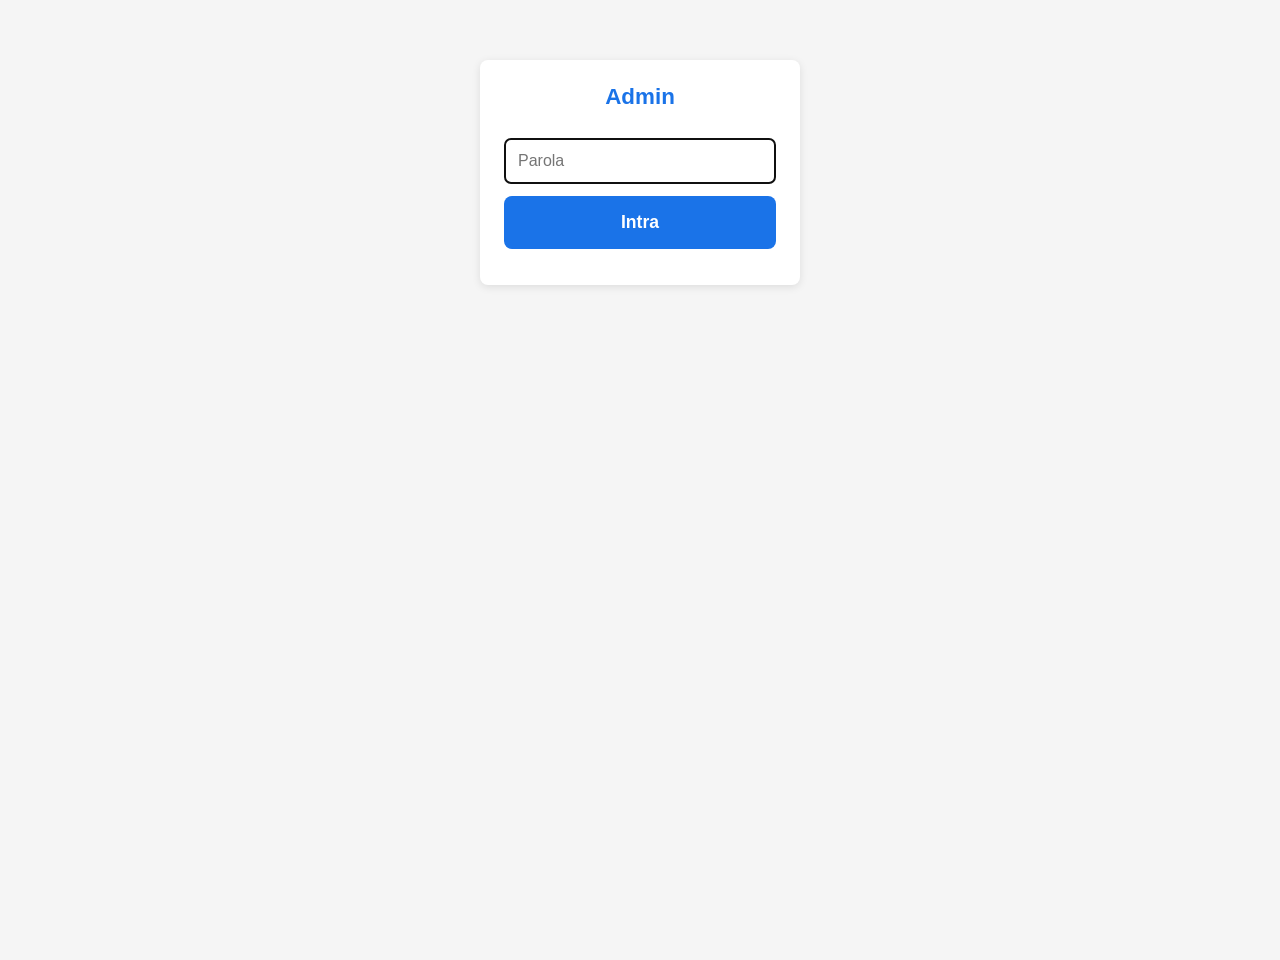
==== admin.html @ d81a5524 "Initial commit: QR attendance scanner for kids summer camp Frontend (scanner + admin), Google Apps S" ====
<!DOCTYPE html>
<html lang="ro">
<head>
  <meta charset="UTF-8">
  <meta name="viewport" content="width=device-width, initial-scale=1.0">
  <title>Admin - Prezenta</title>
  <link rel="stylesheet" href="style.css">
</head>
<body>

<!-- Login gate -->
<div id="loginScreen" class="login-box">
  <h1>Admin</h1>
  <input type="password" id="passInput" placeholder="Parola" autofocus>
  <button class="btn btn-primary" onclick="tryLogin()">Intra</button>
  <div id="loginError" style="color:#c62828;margin-top:8px;display:none">Parola gresita</div>
</div>

<!-- Main content -->
<div id="adminContent" class="container hidden">
  <h1>Admin Prezenta</h1>

  <div class="tabs">
    <button class="tab-btn active" onclick="switchTab('log')" id="tabLog">Log</button>
    <button class="tab-btn" onclick="switchTab('attendance')" id="tabAttendance">Prezenta</button>
    <button class="tab-btn" onclick="switchTab('stats')" id="tabStats">Statistici</button>
  </div>

  <!-- Log view -->
  <div id="logView">
    <div class="filter-bar">
      <select id="statusFilter">
        <option value="">Toate</option>
        <option value="OK">OK</option>
        <option value="DUPLICAT">DUPLICAT</option>
        <option value="ID_NECUNOSCUT">ID_NECUNOSCUT</option>
      </select>
      <button onclick="loadLog()">Reincarca</button>
    </div>
    <div id="logTable"></div>
  </div>

  <!-- Attendance view -->
  <div id="attendanceView" class="hidden">
    <div id="attendanceStats" class="stats"></div>
    <div class="filter-bar">
      <button onclick="loadAttendance()">Reincarca</button>
    </div>
    <div id="attendanceTable"></div>
  </div>

  <!-- Stats view -->
  <div id="statsView" class="hidden">
    <div class="filter-bar">
      <button onclick="loadStats()">Reincarca</button>
    </div>
    <div id="statsContent"></div>
  </div>

  <div class="footer">
    <a href="index.html">Scanner</a>
    <a id="sheetLink" href="#" target="_blank">Deschide Google Sheet</a>
  </div>
</div>

<script src="config.js"></script>
<script>
  document.getElementById("sheetLink").href = SHEET_URL;

  // Check session
  if (sessionStorage.getItem("admin_auth") === "1") {
    showAdmin();
  }

  document.getElementById("passInput").addEventListener("keydown", function(e) {
    if (e.key === "Enter") tryLogin();
  });

  function tryLogin() {
    const pass = document.getElementById("passInput").value;
    if (pass === ADMIN_PASS) {
      sessionStorage.setItem("admin_auth", "1");
      showAdmin();
    } else {
      document.getElementById("loginError").style.display = "block";
    }
  }

  function showAdmin() {
    document.getElementById("loginScreen").style.display = "none";
    document.getElementById("adminContent").classList.remove("hidden");
    loadLog();
  }

  let currentTab = "log";

  function switchTab(tab) {
    currentTab = tab;
    document.getElementById("tabLog").classList.toggle("active", tab === "log");
    document.getElementById("tabAttendance").classList.toggle("active", tab === "attendance");
    document.getElementById("tabStats").classList.toggle("active", tab === "stats");
    document.getElementById("logView").classList.toggle("hidden", tab !== "log");
    document.getElementById("attendanceView").classList.toggle("hidden", tab !== "attendance");
    document.getElementById("statsView").classList.toggle("hidden", tab !== "stats");

    if (tab === "log") loadLog();
    else if (tab === "attendance") loadAttendance();
    else loadStats();
  }

  function loadLog() {
    const container = document.getElementById("logTable");
    container.innerHTML = "<p>Se incarca...</p>";

    fetch(API_URL + "?action=log")
      .then(r => r.json())
      .then(data => {
        const filter = document.getElementById("statusFilter").value;
        let rows = data.log || [];
        if (filter) {
          rows = rows.filter(r => r.status === filter);
        }

        if (rows.length === 0) {
          container.innerHTML = "<p>Niciun rezultat.</p>";
          return;
        }

        let html = "<table><tr><th>Ora</th><th>ID</th><th>Nume</th><th>Zi</th><th>Status</th></tr>";
        rows.forEach(r => {
          const cls = r.status === "OK" ? "status-ok"
            : r.status === "DUPLICAT" ? "status-duplicat"
            : "status-necunoscut";
          html += "<tr><td>" + esc(r.timestamp) + "</td><td>" + esc(r.id) + "</td><td>"
            + esc(r.name) + "</td><td>" + esc(r.day) + "</td><td class='" + cls + "'>"
            + esc(r.status) + "</td></tr>";
        });
        html += "</table>";
        container.innerHTML = html;
      })
      .catch(() => {
        container.innerHTML = "<p style='color:#c62828'>Eroare la incarcare.</p>";
      });
  }

  function loadAttendance() {
    const container = document.getElementById("attendanceTable");
    const stats = document.getElementById("attendanceStats");
    container.innerHTML = "<p>Se incarca...</p>";
    stats.innerHTML = "";

    fetch(API_URL + "?action=attendance")
      .then(r => r.json())
      .then(data => {
        const counts = data.counts || {};
        const total = data.total || 0;
        stats.innerHTML = "Total inscrisi: " + total + "<br>"
          + "Luni: " + (counts.Luni || 0)
          + " | Marti: " + (counts.Marti || 0)
          + " | Miercuri: " + (counts.Miercuri || 0)
          + " | Joi: " + (counts.Joi || 0)
          + " | Vineri: " + (counts.Vineri || 0);

        const rows = data.attendance || [];
        if (rows.length === 0) {
          container.innerHTML = "<p>Niciun participant.</p>";
          return;
        }

        let html = "<table><tr><th>ID</th><th>Prenume</th><th>Nume</th><th>Echipa</th><th>Varsta</th><th>Sex</th><th>Loc.</th><th>Lu</th><th>Ma</th><th>Mi</th><th>Jo</th><th>Vi</th></tr>";
        rows.forEach(r => {
          html += "<tr><td>" + esc(r.id) + "</td><td>" + esc(r.prenume) + "</td>"
            + "<td>" + esc(r.nume) + "</td><td>" + esc(r.echipa) + "</td>"
            + "<td>" + esc(String(r.varsta)) + "</td><td>" + esc(r.sex) + "</td>"
            + "<td>" + esc(r.localitate) + "</td>"
            + "<td>" + esc(r.luni) + "</td><td>" + esc(r.marti) + "</td>"
            + "<td>" + esc(r.miercuri) + "</td><td>" + esc(r.joi) + "</td>"
            + "<td>" + esc(r.vineri) + "</td></tr>";
        });
        html += "</table>";
        container.innerHTML = html;
      })
      .catch(() => {
        container.innerHTML = "<p style='color:#c62828'>Eroare la incarcare.</p>";
      });
  }

  document.getElementById("statusFilter").addEventListener("change", loadLog);

  var cachedAttendance = null;

  function loadStats() {
    const container = document.getElementById("statsContent");
    container.innerHTML = "<p>Se incarca...</p>";

    fetch(API_URL + "?action=attendance")
      .then(r => r.json())
      .then(data => {
        cachedAttendance = data.attendance || [];
        renderStats(cachedAttendance);
      })
      .catch(() => {
        container.innerHTML = "<p style='color:#c62828'>Eroare la incarcare.</p>";
      });
  }

  function renderStats(rows) {
    const container = document.getElementById("statsContent");
    const days = ["luni", "marti", "miercuri", "joi", "vineri"];
    const dayLabels = ["Luni", "Marti", "Miercuri", "Joi", "Vineri"];

    // Helper: count present per day for a subset of rows
    function countByDay(subset) {
      const c = {};
      days.forEach(d => { c[d] = 0; });
      subset.forEach(r => {
        days.forEach(d => { if (r[d]) c[d]++; });
      });
      return c;
    }

    // Build stats tables
    let html = "";

    // 1. Total prezenti per day
    html += "<h3>Total prezenti</h3>";
    html += buildStatsTable([{ label: "Total inscrisi", counts: countByDay(rows), total: rows.length }], dayLabels, days);

    // 2. Per echipa (team)
    const teams = [...new Set(rows.map(r => r.echipa).filter(Boolean))].sort();
    if (teams.length > 0) {
      html += "<h3>Pe echipe</h3>";
      const teamRows = teams.map(t => {
        const subset = rows.filter(r => r.echipa === t);
        return { label: t, counts: countByDay(subset), total: subset.length };
      });
      // Total row
      teamRows.push({ label: "Total", counts: countByDay(rows), total: rows.length, bold: true });
      html += buildStatsTable(teamRows, dayLabels, days);
    }

    // 3. Per sex
    const sexValues = [...new Set(rows.map(r => r.sex).filter(Boolean))].sort();
    if (sexValues.length > 0) {
      html += "<h3>Pe sex</h3>";
      const sexRows = sexValues.map(s => {
        const subset = rows.filter(r => r.sex === s);
        return { label: s, counts: countByDay(subset), total: subset.length };
      });
      sexRows.push({ label: "Total", counts: countByDay(rows), total: rows.length, bold: true });
      html += buildStatsTable(sexRows, dayLabels, days);
    }

    // 4. Per varsta (age)
    const ages = [...new Set(rows.map(r => r.varsta).filter(v => v !== ""))].sort((a, b) => Number(a) - Number(b));
    if (ages.length > 0) {
      html += "<h3>Pe varsta</h3>";
      const ageRows = ages.map(a => {
        const subset = rows.filter(r => String(r.varsta) === String(a));
        return { label: String(a) + " ani", counts: countByDay(subset), total: subset.length };
      });
      ageRows.push({ label: "Total", counts: countByDay(rows), total: rows.length, bold: true });
      html += buildStatsTable(ageRows, dayLabels, days);
    }

    container.innerHTML = html;
  }

  function buildStatsTable(statRows, dayLabels, days) {
    let html = "<table><tr><th></th><th>Inscrisi</th>";
    dayLabels.forEach(d => { html += "<th>" + d + "</th>"; });
    html += "</tr>";

    statRows.forEach(r => {
      const tag = r.bold ? "style='font-weight:700;background:#e8e8e8'" : "";
      html += "<tr " + tag + "><td><strong>" + esc(r.label) + "</strong></td>";
      html += "<td>" + r.total + "</td>";
      days.forEach(d => {
        html += "<td>" + (r.counts[d] || 0) + "</td>";
      });
      html += "</tr>";
    });

    html += "</table>";
    return html;
  }

  function esc(s) {
    if (!s) return "";
    const div = document.createElement("div");
    div.textContent = s;
    return div.innerHTML;
  }
</script>
</body>
</html>
---- style.css ----
* {
  box-sizing: border-box;
  margin: 0;
  padding: 0;
}

body {
  font-family: -apple-system, BlinkMacSystemFont, "Segoe UI", Roboto, sans-serif;
  background: #f5f5f5;
  color: #333;
  min-height: 100vh;
}

.container {
  max-width: 480px;
  margin: 0 auto;
  padding: 16px;
}

h1 {
  text-align: center;
  font-size: 1.4rem;
  margin-bottom: 16px;
  color: #1a73e8;
}

/* Scanner */
#reader {
  width: 100%;
  border-radius: 8px;
  overflow: hidden;
  margin-bottom: 16px;
}

.btn {
  display: block;
  width: 100%;
  padding: 16px;
  font-size: 1.1rem;
  font-weight: 600;
  border: none;
  border-radius: 8px;
  cursor: pointer;
  margin-bottom: 12px;
  -webkit-tap-highlight-color: transparent;
}

.btn-primary {
  background: #1a73e8;
  color: white;
}

.btn-primary:active {
  background: #1557b0;
}

.btn-secondary {
  background: #e8e8e8;
  color: #333;
}

/* Result banner */
.banner {
  position: fixed;
  top: 0;
  left: 0;
  right: 0;
  padding: 24px 16px;
  text-align: center;
  font-size: 1.3rem;
  font-weight: 700;
  z-index: 1000;
  display: none;
  cursor: pointer;
  min-height: 100px;
  display: none;
  align-items: center;
  justify-content: center;
  flex-direction: column;
}

.banner.show {
  display: flex;
}

.banner-ok {
  background: #2e7d32;
  color: white;
}

.banner-duplicate {
  background: #f9a825;
  color: #333;
}

.banner-error {
  background: #c62828;
  color: white;
}

.banner .sub {
  font-size: 0.9rem;
  font-weight: 400;
  margin-top: 6px;
}

/* Spinner */
.spinner {
  display: none;
  text-align: center;
  padding: 20px;
  font-size: 1.1rem;
  color: #666;
}

.spinner.show {
  display: block;
}

/* Manual entry */
.manual-entry {
  margin-top: 16px;
  padding: 16px;
  background: white;
  border-radius: 8px;
  box-shadow: 0 1px 3px rgba(0,0,0,0.1);
}

.manual-entry label {
  font-weight: 600;
  display: block;
  margin-bottom: 8px;
}

.manual-entry input {
  width: 100%;
  padding: 12px;
  font-size: 1.2rem;
  border: 2px solid #ddd;
  border-radius: 6px;
  margin-bottom: 10px;
  text-align: center;
  -webkit-appearance: none;
}

.manual-entry input:focus {
  border-color: #1a73e8;
  outline: none;
}

/* Footer */
.footer {
  margin-top: 24px;
  text-align: center;
  font-size: 0.85rem;
  padding: 12px;
}

.footer a {
  color: #1a73e8;
  text-decoration: none;
  margin: 0 8px;
}

/* Admin page */
.tabs {
  display: flex;
  gap: 8px;
  margin-bottom: 16px;
}

.tab-btn {
  flex: 1;
  padding: 12px;
  font-size: 1rem;
  font-weight: 600;
  border: 2px solid #1a73e8;
  background: white;
  color: #1a73e8;
  border-radius: 8px;
  cursor: pointer;
}

.tab-btn.active {
  background: #1a73e8;
  color: white;
}

.stats {
  background: white;
  border-radius: 8px;
  padding: 12px 16px;
  margin-bottom: 16px;
  box-shadow: 0 1px 3px rgba(0,0,0,0.1);
  font-size: 1.1rem;
  font-weight: 600;
  text-align: center;
}

table {
  width: 100%;
  border-collapse: collapse;
  background: white;
  border-radius: 8px;
  overflow: hidden;
  box-shadow: 0 1px 3px rgba(0,0,0,0.1);
  font-size: 0.85rem;
}

th, td {
  padding: 8px 6px;
  text-align: left;
  border-bottom: 1px solid #eee;
}

th {
  background: #1a73e8;
  color: white;
  font-weight: 600;
  position: sticky;
  top: 0;
}

tr:nth-child(even) {
  background: #f9f9f9;
}

.status-ok { color: #2e7d32; font-weight: 600; }
.status-duplicat { color: #f9a825; font-weight: 600; }
.status-necunoscut { color: #c62828; font-weight: 600; }

.filter-bar {
  display: flex;
  gap: 8px;
  margin-bottom: 12px;
  flex-wrap: wrap;
}

.filter-bar select, .filter-bar button {
  padding: 10px 12px;
  font-size: 0.95rem;
  border: 2px solid #ddd;
  border-radius: 6px;
  background: white;
}

.filter-bar button {
  background: #1a73e8;
  color: white;
  border: none;
  cursor: pointer;
  font-weight: 600;
}

/* Login */
.login-box {
  max-width: 320px;
  margin: 60px auto;
  background: white;
  padding: 24px;
  border-radius: 8px;
  box-shadow: 0 2px 8px rgba(0,0,0,0.1);
  text-align: center;
}

.login-box input {
  width: 100%;
  padding: 12px;
  font-size: 1rem;
  border: 2px solid #ddd;
  border-radius: 6px;
  margin: 12px 0;
}

/* Stats section */
#statsContent h3 {
  margin: 20px 0 8px 0;
  font-size: 1rem;
  color: #1a73e8;
}

#statsContent h3:first-child {
  margin-top: 0;
}

#statsContent table {
  margin-bottom: 8px;
}

#statsContent td {
  text-align: center;
}

#statsContent td:first-child {
  text-align: left;
}

.hidden {
  display: none !important;
}
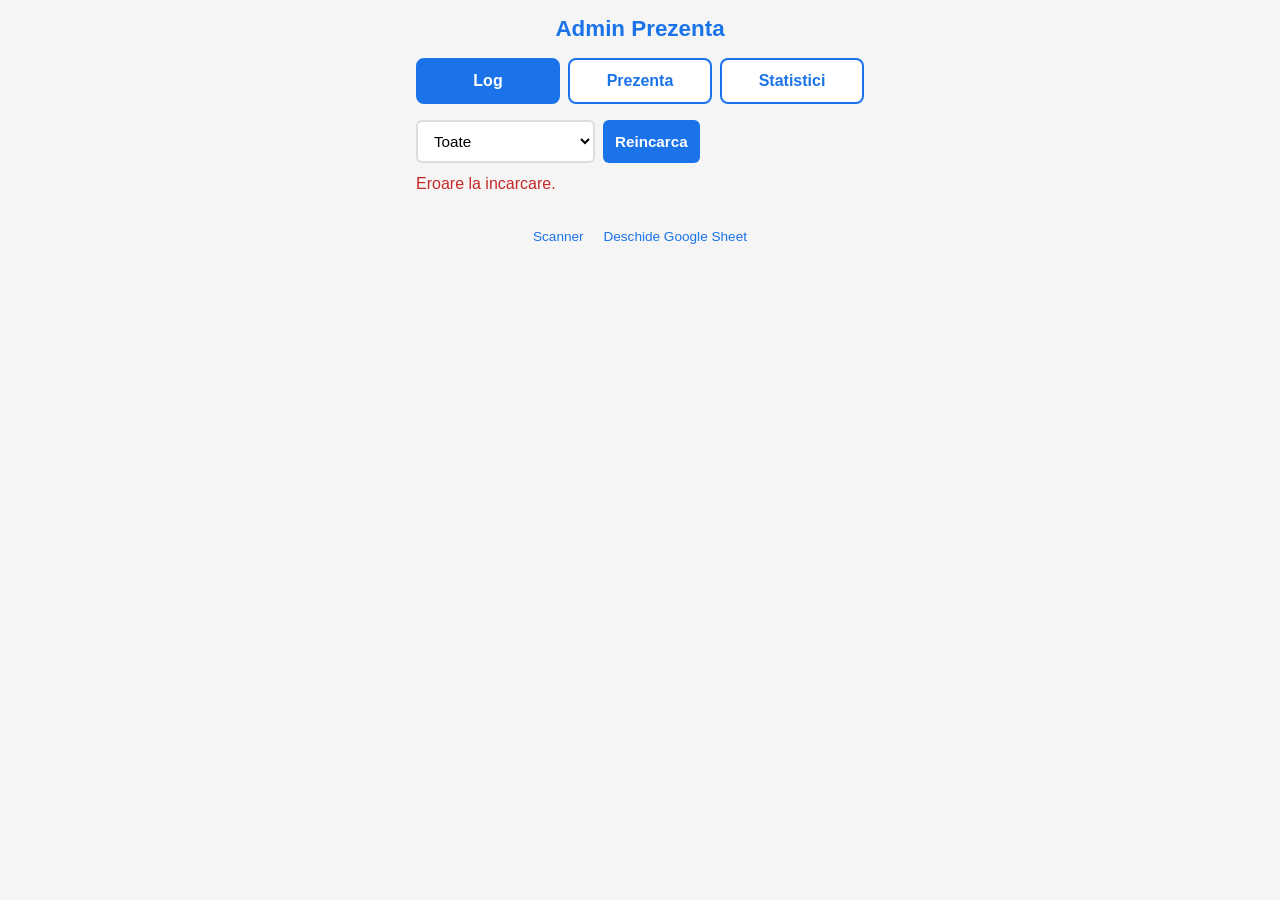
==== commit cc72872b: "Remove admin password, add live attendance count to scanner page Co-Authored-By: Claude Opus 4.6 <no" ====
--- a/admin.html
+++ b/admin.html
@@ -8,16 +8,8 @@
 </head>
 <body>
 
-<!-- Login gate -->
-<div id="loginScreen" class="login-box">
-  <h1>Admin</h1>
-  <input type="password" id="passInput" placeholder="Parola" autofocus>
-  <button class="btn btn-primary" onclick="tryLogin()">Intra</button>
-  <div id="loginError" style="color:#c62828;margin-top:8px;display:none">Parola gresita</div>
-</div>
-
 <!-- Main content -->
-<div id="adminContent" class="container hidden">
+<div id="adminContent" class="container">
   <h1>Admin Prezenta</h1>
 
   <div class="tabs">
@@ -66,31 +58,7 @@
 <script src="config.js"></script>
 <script>
   document.getElementById("sheetLink").href = SHEET_URL;
-
-  // Check session
-  if (sessionStorage.getItem("admin_auth") === "1") {
-    showAdmin();
-  }
-
-  document.getElementById("passInput").addEventListener("keydown", function(e) {
-    if (e.key === "Enter") tryLogin();
-  });
-
-  function tryLogin() {
-    const pass = document.getElementById("passInput").value;
-    if (pass === ADMIN_PASS) {
-      sessionStorage.setItem("admin_auth", "1");
-      showAdmin();
-    } else {
-      document.getElementById("loginError").style.display = "block";
-    }
-  }
-
-  function showAdmin() {
-    document.getElementById("loginScreen").style.display = "none";
-    document.getElementById("adminContent").classList.remove("hidden");
-    loadLog();
-  }
+  loadLog();
 
   let currentTab = "log";
 
@@ -173,9 +141,9 @@
             + "<td>" + esc(r.nume) + "</td><td>" + esc(r.echipa) + "</td>"
             + "<td>" + esc(String(r.varsta)) + "</td><td>" + esc(r.sex) + "</td>"
             + "<td>" + esc(r.localitate) + "</td>"
-            + "<td>" + esc(r.luni) + "</td><td>" + esc(r.marti) + "</td>"
-            + "<td>" + esc(r.miercuri) + "</td><td>" + esc(r.joi) + "</td>"
-            + "<td>" + esc(r.vineri) + "</td></tr>";
+            + "<td>" + esc(shortTime(r.luni)) + "</td><td>" + esc(shortTime(r.marti)) + "</td>"
+            + "<td>" + esc(shortTime(r.miercuri)) + "</td><td>" + esc(shortTime(r.joi)) + "</td>"
+            + "<td>" + esc(shortTime(r.vineri)) + "</td></tr>";
         });
         html += "</table>";
         container.innerHTML = html;
@@ -285,6 +253,17 @@
     return html;
   }
 
+  function shortTime(val) {
+    if (!val) return "";
+    // If it looks like a Date string, extract HH:mm
+    var d = new Date(val);
+    if (!isNaN(d.getTime())) {
+      return ("0" + d.getHours()).slice(-2) + ":" + ("0" + d.getMinutes()).slice(-2);
+    }
+    // Already HH:mm or other string, return as-is
+    return String(val);
+  }
+
   function esc(s) {
     if (!s) return "";
     const div = document.createElement("div");
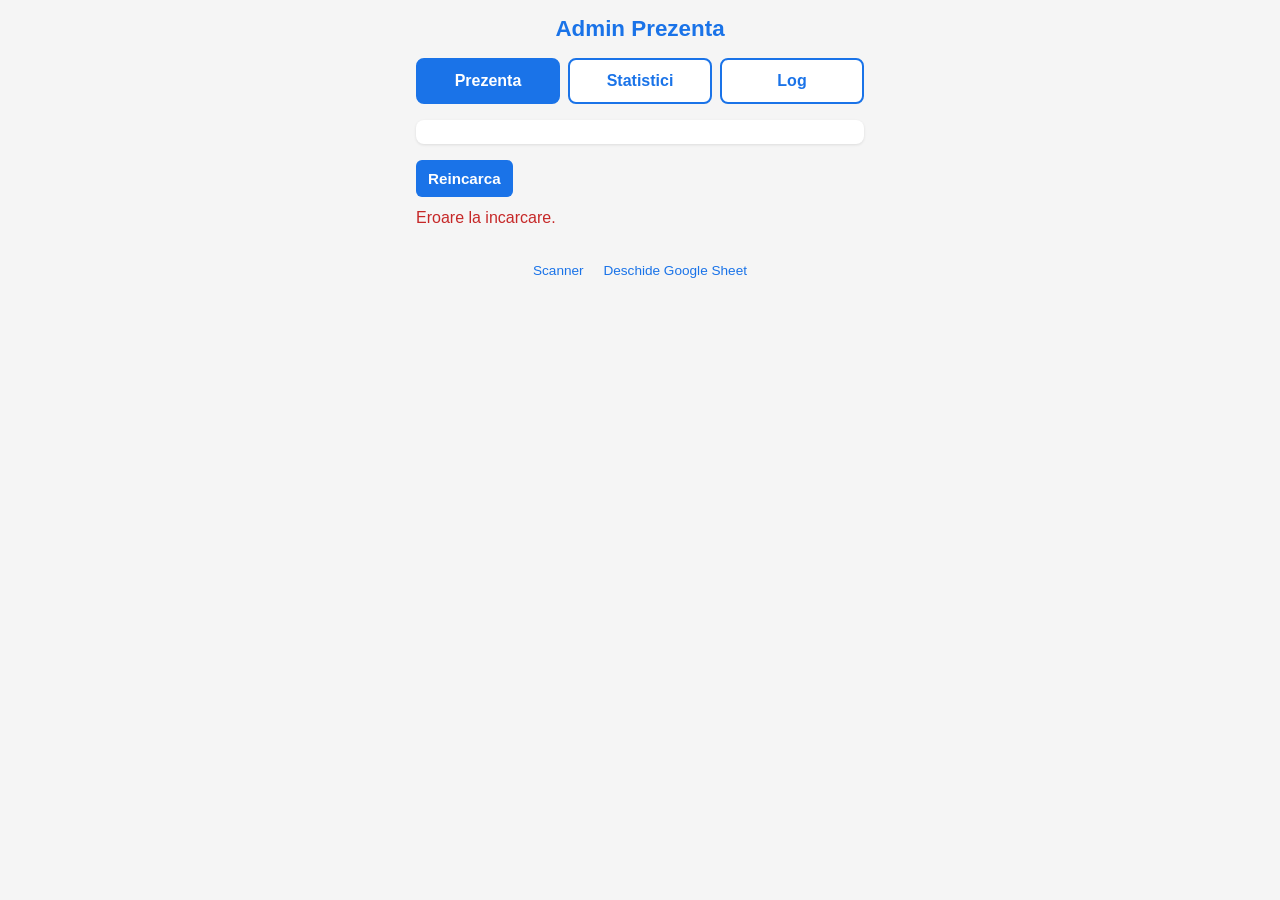
==== commit 42dfab0d: "Reorder admin tabs: Prezenta (default), Statistici, Log Co-Authored-By: Claude Opus 4.6 <noreply@ant" ====
--- a/admin.html
+++ b/admin.html
@@ -13,13 +13,30 @@
   <h1>Admin Prezenta</h1>
 
   <div class="tabs">
-    <button class="tab-btn active" onclick="switchTab('log')" id="tabLog">Log</button>
-    <button class="tab-btn" onclick="switchTab('attendance')" id="tabAttendance">Prezenta</button>
+    <button class="tab-btn active" onclick="switchTab('attendance')" id="tabAttendance">Prezenta</button>
     <button class="tab-btn" onclick="switchTab('stats')" id="tabStats">Statistici</button>
+    <button class="tab-btn" onclick="switchTab('log')" id="tabLog">Log</button>
+  </div>
+
+  <!-- Attendance view -->
+  <div id="attendanceView">
+    <div id="attendanceStats" class="stats"></div>
+    <div class="filter-bar">
+      <button onclick="loadAttendance()">Reincarca</button>
+    </div>
+    <div id="attendanceTable"></div>
+  </div>
+
+  <!-- Stats view -->
+  <div id="statsView" class="hidden">
+    <div class="filter-bar">
+      <button onclick="loadStats()">Reincarca</button>
+    </div>
+    <div id="statsContent"></div>
   </div>
 
   <!-- Log view -->
-  <div id="logView">
+  <div id="logView" class="hidden">
     <div class="filter-bar">
       <select id="statusFilter">
         <option value="">Toate</option>
@@ -32,23 +49,6 @@
     <div id="logTable"></div>
   </div>
 
-  <!-- Attendance view -->
-  <div id="attendanceView" class="hidden">
-    <div id="attendanceStats" class="stats"></div>
-    <div class="filter-bar">
-      <button onclick="loadAttendance()">Reincarca</button>
-    </div>
-    <div id="attendanceTable"></div>
-  </div>
-
-  <!-- Stats view -->
-  <div id="statsView" class="hidden">
-    <div class="filter-bar">
-      <button onclick="loadStats()">Reincarca</button>
-    </div>
-    <div id="statsContent"></div>
-  </div>
-
   <div class="footer">
     <a href="index.html">Scanner</a>
     <a id="sheetLink" href="#" target="_blank">Deschide Google Sheet</a>
@@ -58,9 +58,9 @@
 <script src="config.js"></script>
 <script>
   document.getElementById("sheetLink").href = SHEET_URL;
-  loadLog();
-
-  let currentTab = "log";
+  loadAttendance();
+
+  let currentTab = "attendance";
 
   function switchTab(tab) {
     currentTab = tab;
@@ -129,28 +129,83 @@
           + " | Joi: " + (counts.Joi || 0)
           + " | Vineri: " + (counts.Vineri || 0);
 
-        const rows = data.attendance || [];
-        if (rows.length === 0) {
+        attendanceRows = data.attendance || [];
+        if (attendanceRows.length === 0) {
           container.innerHTML = "<p>Niciun participant.</p>";
           return;
         }
-
-        let html = "<table><tr><th>ID</th><th>Prenume</th><th>Nume</th><th>Echipa</th><th>Varsta</th><th>Sex</th><th>Loc.</th><th>Lu</th><th>Ma</th><th>Mi</th><th>Jo</th><th>Vi</th></tr>";
-        rows.forEach(r => {
-          html += "<tr><td>" + esc(r.id) + "</td><td>" + esc(r.prenume) + "</td>"
-            + "<td>" + esc(r.nume) + "</td><td>" + esc(r.echipa) + "</td>"
-            + "<td>" + esc(String(r.varsta)) + "</td><td>" + esc(r.sex) + "</td>"
-            + "<td>" + esc(r.localitate) + "</td>"
-            + "<td>" + esc(shortTime(r.luni)) + "</td><td>" + esc(shortTime(r.marti)) + "</td>"
-            + "<td>" + esc(shortTime(r.miercuri)) + "</td><td>" + esc(shortTime(r.joi)) + "</td>"
-            + "<td>" + esc(shortTime(r.vineri)) + "</td></tr>";
-        });
-        html += "</table>";
-        container.innerHTML = html;
+        attendanceSortCol = null;
+        attendanceSortAsc = true;
+        renderAttendanceTable();
       })
       .catch(() => {
         container.innerHTML = "<p style='color:#c62828'>Eroare la incarcare.</p>";
       });
+  }
+
+  var attendanceRows = [];
+  var attendanceSortCol = null;
+  var attendanceSortAsc = true;
+
+  var attCols = [
+    { key: "id", label: "ID" },
+    { key: "prenume", label: "Prenume" },
+    { key: "nume", label: "Nume" },
+    { key: "echipa", label: "Echipa" },
+    { key: "varsta", label: "Varsta" },
+    { key: "sex", label: "Sex" },
+    { key: "luni", label: "Lu", isTime: true },
+    { key: "marti", label: "Ma", isTime: true },
+    { key: "miercuri", label: "Mi", isTime: true },
+    { key: "joi", label: "Jo", isTime: true },
+    { key: "vineri", label: "Vi", isTime: true }
+  ];
+
+  function sortAttendance(colKey) {
+    if (attendanceSortCol === colKey) {
+      attendanceSortAsc = !attendanceSortAsc;
+    } else {
+      attendanceSortCol = colKey;
+      attendanceSortAsc = true;
+    }
+    attendanceRows.sort(function(a, b) {
+      var va = a[colKey] || "";
+      var vb = b[colKey] || "";
+      if (colKey === "id" || colKey === "varsta") {
+        va = Number(va) || 0;
+        vb = Number(vb) || 0;
+      } else {
+        va = String(va).toLowerCase();
+        vb = String(vb).toLowerCase();
+      }
+      if (va < vb) return attendanceSortAsc ? -1 : 1;
+      if (va > vb) return attendanceSortAsc ? 1 : -1;
+      return 0;
+    });
+    renderAttendanceTable();
+  }
+
+  function renderAttendanceTable() {
+    var container = document.getElementById("attendanceTable");
+    var html = "<table><tr>";
+    attCols.forEach(function(col) {
+      var arrow = "";
+      if (attendanceSortCol === col.key) {
+        arrow = attendanceSortAsc ? " ▲" : " ▼";
+      }
+      html += "<th class='sortable' onclick=\"sortAttendance('" + col.key + "')\">" + col.label + arrow + "</th>";
+    });
+    html += "</tr>";
+    attendanceRows.forEach(function(r) {
+      html += "<tr>";
+      attCols.forEach(function(col) {
+        var val = col.isTime ? shortTime(r[col.key]) : (col.key === "varsta" ? String(r[col.key]) : r[col.key]);
+        html += "<td>" + esc(val) + "</td>";
+      });
+      html += "</tr>";
+    });
+    html += "</table>";
+    container.innerHTML = html;
   }
 
   document.getElementById("statusFilter").addEventListener("change", loadLog);
@@ -231,6 +286,18 @@
       html += buildStatsTable(ageRows, dayLabels, days);
     }
 
+    // 5. Per localitate
+    const localities = [...new Set(rows.map(r => r.localitate).filter(Boolean))].sort();
+    if (localities.length > 0) {
+      html += "<h3>Pe localitate</h3>";
+      const locRows = localities.map(l => {
+        const subset = rows.filter(r => r.localitate === l);
+        return { label: l, counts: countByDay(subset), total: subset.length };
+      });
+      locRows.push({ label: "Total", counts: countByDay(rows), total: rows.length, bold: true });
+      html += buildStatsTable(locRows, dayLabels, days);
+    }
+
     container.innerHTML = html;
   }
 
--- a/style.css
+++ b/style.css
@@ -221,6 +221,15 @@
   top: 0;
 }
 
+th.sortable {
+  cursor: pointer;
+  user-select: none;
+}
+
+th.sortable:hover {
+  background: #1557b0;
+}
+
 tr:nth-child(even) {
   background: #f9f9f9;
 }
